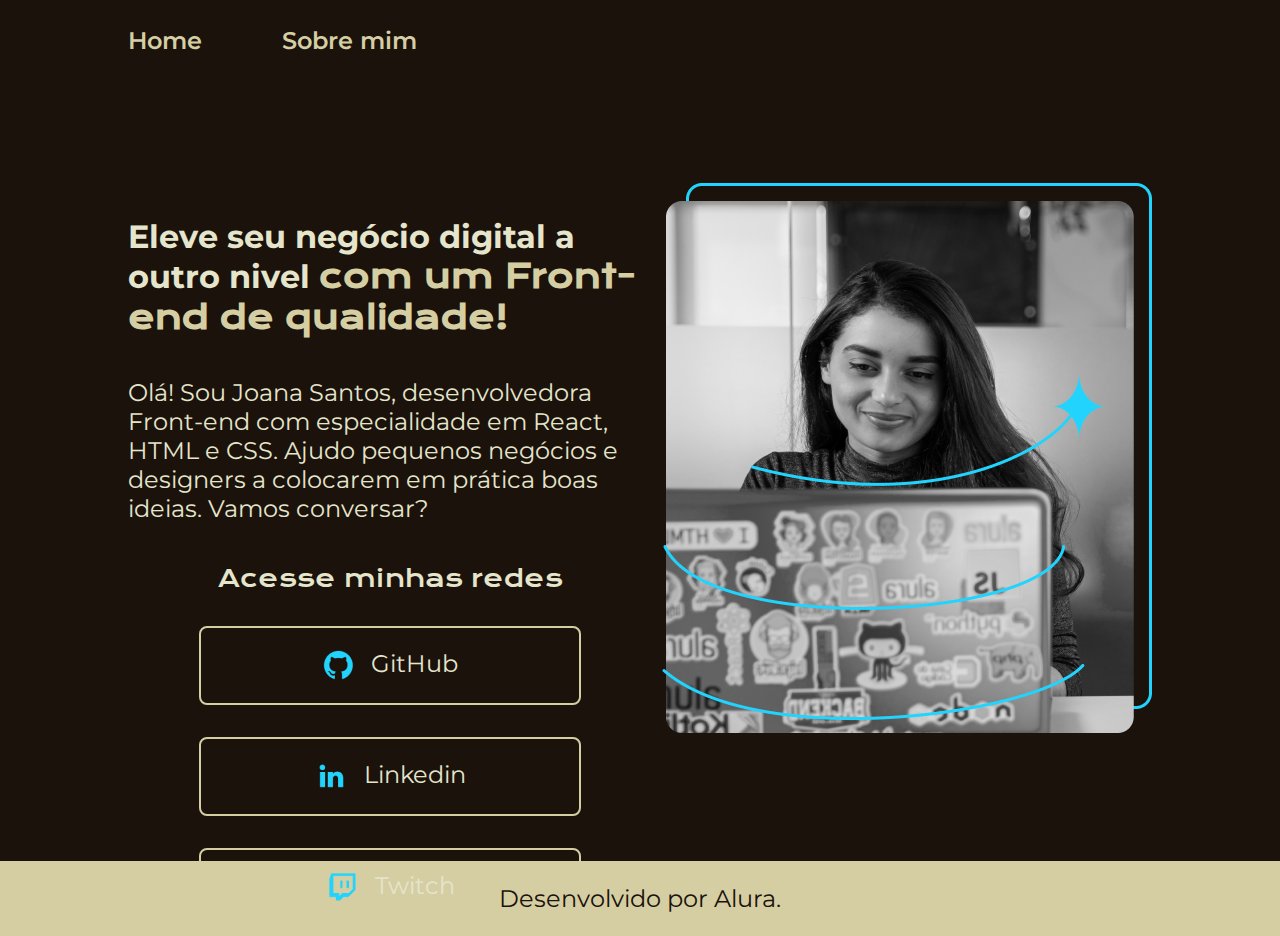
==== index.html @ 022c40b6 "Portifólio" ====
<!DOCTYPE html>
<html lang="pt-BR">
<head>
    <meta charset="UTF-8">
    <meta http-equiv="X-UA-Compatible" content="IE=edge">
    <meta name="viewport" content="width=device-width, initial-scale=1.0">
    <link rel="stylesheet" type="text/css" href="styles/style.css">
    <title>Portfolio</title>
</head>
<body>
    <header class="cabecalho">
        <nav class="cabecalho__menu">
            <a href="index.html" class="cabecalho__link" >Home</a>
            <a href="about.html" class="cabecalho__link" target="_blank">Sobre mim</a>
        </nav>
    </header>
    <main class="apresentacao">
        <section class="apresentacao__texto">
            <h1 class="apresentacao__titulo">Eleve seu negócio digital a outro nivel <b>com um Front-end de qualidade!</b></h1>
            <p class="apresentacao__paragrafo">Olá! Sou Joana Santos, desenvolvedora Front-end com especialidade em React, HTML e CSS. Ajudo pequenos negócios e designers a colocarem em prática boas ideias. Vamos conversar?</p>
            <div class="apresentacao__botoes">
                <h2 class="apresentacao__subtitulo">Acesse minhas redes</h2>
                <a href="#" class="apresentacao__botao" ><img src="img/github.png">GitHub</a>
                <a href="#" class="apresentacao__botao" ><img src="img/linkedin.png">Linkedin</a>
                <a href="#" class="apresentacao__botao" ><img src="img/twitch.png">Twitch</a>
            </div>
        </section>
        <img src="img/Imagem.png" alt="Logo Menina mexendo no computador" class="imagem_menina">
    </main>
    <footer class="rodape">
        <p>Desenvolvido por Alura.</p>
    </footer>
</body>
</html>
---- styles/style.css ----
@import url('https://fonts.googleapis.com/css2?family=Inter:wght@400;700&family=Krona+One&family=Noto+Sans:wght@400;700&family=Poppins:wght@300;400;500;700&display=swap');
@import url('https://fonts.googleapis.com/css2?family=Montserrat&display=swap');

:root{
    --Preto:#1A120B;
    --Branco:#E5E5CB;
    --Azul:#D5CEA3;
    --Cor-hover: #3C2A21;
    
    --Krona: 'Krona One', sans-serif;
    --Montserrat: 'Montserrat', sans-serif;
}
*{
    margin: 0;
    padding: 0;
}

body{
    /* height: 100vh; */
    box-sizing: border-box;
    background: var(--Preto);
    color: var(--Branco);
    font-family: var(--Montserrat);
}

.cabecalho{
    padding: 2% 0% 0% 10% ;
}
.cabecalho__menu{
    display: flex;
    gap: 80px;
}
.cabecalho__link{
    text-decoration: none;
    font-family: var(--Montserrat);
    color: var(--Azul);
    font-weight: 600;
    font-size: 24px;
}

.apresentacao{
    display: flex;
    align-items: center;
    justify-content: space-between;
    padding: 10%; 
    gap: 10px;
}

.apresentacao__texto{
    width: 615px;
    height: 482px;
    display: flex;
    flex-direction: column;
    gap: 40px;
}

.apresentacao__titulol{
    font-size: 36px;
    font-weight: 400;
    font-family:var(--Krona);
}
.apresentacao__titulo b{
    color: var(--Azul);
    font-family: var(--Krona);
}
.apresentacao__paragrafo{
    font-size: 24px;
    font-weight: 400;
}

.apresentacao__botoes{
    display: flex;
    flex-direction: column;
    justify-content: space-between;
    align-items: center;
    gap: 32px;
}

.apresentacao__subtitulo{
    font-family: var(--Krona);
    font-weight: 400;
    font-size: 24px;
}
.apresentacao__botao{
    color: var(--Branco);
    border: 2px solid var(--Azul);
    text-decoration: none;
    border-radius: 8px;
    text-align: center;
    padding: 21.5px 0;
    font-size: 24px;
    width: 378px;
    display: flex;
    justify-content: center;
    gap: 16px;
}
.apresentacao__botao:hover{
    background-color: var(--Cor-hover);
}

.rodape{
    background-color: var(--Azul);
    text-align: center;
    padding: 23px;
    color: var(--Preto);
    font-family: var(--Montserrat);
    font-weight: 400;
    font-size: 24px;
}
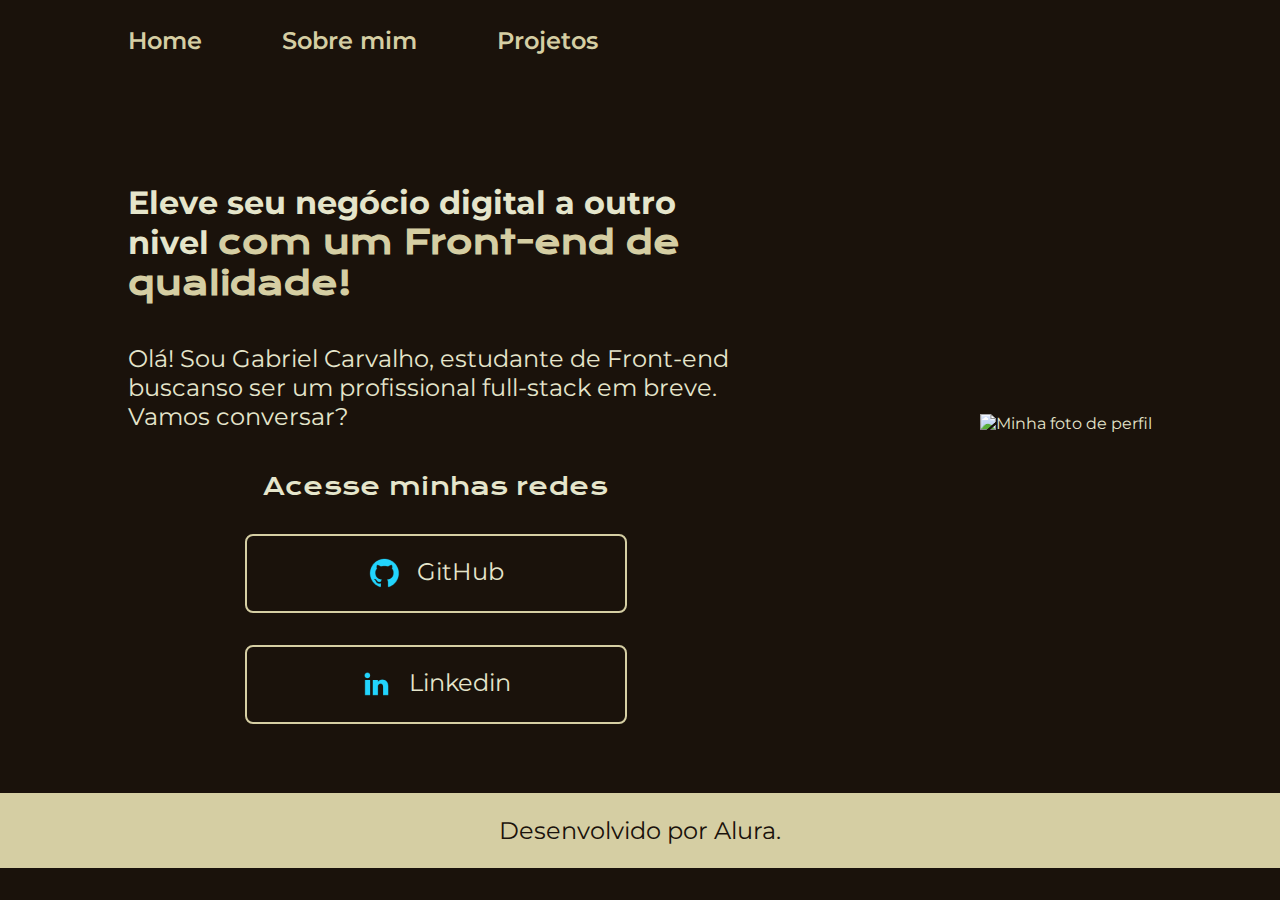
==== commit f952db9c: "2º Versão: Tornando meu portifolio pessoal" ====
--- a/index.html
+++ b/index.html
@@ -1,34 +1,41 @@
-<!DOCTYPE html>
-<html lang="pt-BR">
-<head>
-    <meta charset="UTF-8">
-    <meta http-equiv="X-UA-Compatible" content="IE=edge">
-    <meta name="viewport" content="width=device-width, initial-scale=1.0">
-    <link rel="stylesheet" type="text/css" href="styles/style.css">
-    <title>Portfolio</title>
-</head>
-<body>
-    <header class="cabecalho">
-        <nav class="cabecalho__menu">
-            <a href="index.html" class="cabecalho__link" >Home</a>
-            <a href="about.html" class="cabecalho__link" target="_blank">Sobre mim</a>
-        </nav>
-    </header>
-    <main class="apresentacao">
-        <section class="apresentacao__texto">
-            <h1 class="apresentacao__titulo">Eleve seu negócio digital a outro nivel <b>com um Front-end de qualidade!</b></h1>
-            <p class="apresentacao__paragrafo">Olá! Sou Joana Santos, desenvolvedora Front-end com especialidade em React, HTML e CSS. Ajudo pequenos negócios e designers a colocarem em prática boas ideias. Vamos conversar?</p>
-            <div class="apresentacao__botoes">
-                <h2 class="apresentacao__subtitulo">Acesse minhas redes</h2>
-                <a href="#" class="apresentacao__botao" ><img src="img/github.png">GitHub</a>
-                <a href="#" class="apresentacao__botao" ><img src="img/linkedin.png">Linkedin</a>
-                <a href="#" class="apresentacao__botao" ><img src="img/twitch.png">Twitch</a>
-            </div>
-        </section>
-        <img src="img/Imagem.png" alt="Logo Menina mexendo no computador" class="imagem_menina">
-    </main>
-    <footer class="rodape">
-        <p>Desenvolvido por Alura.</p>
-    </footer>
-</body>
+<!DOCTYPE html>
+<html lang="pt-BR">
+
+<head>
+    <meta charset="UTF-8">
+    <meta http-equiv="X-UA-Compatible" content="IE=edge">
+    <meta name="viewport" content="width=device-width, initial-scale=1.0">
+    <link rel="stylesheet" type="text/css" href="styles/style.css">
+    <title>Portfolio</title>
+</head>
+
+<body>
+    <header class="cabecalho">
+        <nav class="cabecalho__menu">
+            <a href="index.html" class="cabecalho__link">Home</a>
+            <a href="about.html" class="cabecalho__link" target="_blank">Sobre mim</a>
+            <a href="" class="cabecalho__link">Projetos</a>
+        </nav>
+    </header>
+    <main class="apresentacao">
+        <section class="apresentacao__texto">
+            <h1 class="apresentacao__titulo">Eleve seu negócio digital a outro nivel <b>com um Front-end de
+                    qualidade!</b></h1>
+            <p class="apresentacao__paragrafo">Olá! Sou Gabriel Carvalho, estudante de Front-end buscanso ser um
+                profissional full-stack em breve. Vamos conversar?</p>
+            <div class="apresentacao__botoes">
+                <h2 class="apresentacao__subtitulo">Acesse minhas redes</h2>
+                <a href="https://github.com/GabrielCarvalhoDev" class="apresentacao__botao"><img
+                        src="img/github.png">GitHub</a>
+                <a href="https://www.linkedin.com/in/gabriel-carvalho-80a5a4198/" class="apresentacao__botao"><img
+                        src="img/linkedin.png">Linkedin</a>
+            </div>
+        </section>
+        <img src="img/" alt="Minha foto de perfil" class="Minha foto de perfil">
+    </main>
+    <footer class="rodape">
+        <p>Desenvolvido por Alura.</p>
+    </footer>
+</body>
+
 </html>--- a/styles/style.css
+++ b/styles/style.css
@@ -1,109 +1,109 @@
-@import url('https://fonts.googleapis.com/css2?family=Inter:wght@400;700&family=Krona+One&family=Noto+Sans:wght@400;700&family=Poppins:wght@300;400;500;700&display=swap');
-@import url('https://fonts.googleapis.com/css2?family=Montserrat&display=swap');
-
-:root{
-    --Preto:#1A120B;
-    --Branco:#E5E5CB;
-    --Azul:#D5CEA3;
-    --Cor-hover: #3C2A21;
-    
-    --Krona: 'Krona One', sans-serif;
-    --Montserrat: 'Montserrat', sans-serif;
-}
-*{
-    margin: 0;
-    padding: 0;
-}
-
-body{
-    /* height: 100vh; */
-    box-sizing: border-box;
-    background: var(--Preto);
-    color: var(--Branco);
-    font-family: var(--Montserrat);
-}
-
-.cabecalho{
-    padding: 2% 0% 0% 10% ;
-}
-.cabecalho__menu{
-    display: flex;
-    gap: 80px;
-}
-.cabecalho__link{
-    text-decoration: none;
-    font-family: var(--Montserrat);
-    color: var(--Azul);
-    font-weight: 600;
-    font-size: 24px;
-}
-
-.apresentacao{
-    display: flex;
-    align-items: center;
-    justify-content: space-between;
-    padding: 10%; 
-    gap: 10px;
-}
-
-.apresentacao__texto{
-    width: 615px;
-    height: 482px;
-    display: flex;
-    flex-direction: column;
-    gap: 40px;
-}
-
-.apresentacao__titulol{
-    font-size: 36px;
-    font-weight: 400;
-    font-family:var(--Krona);
-}
-.apresentacao__titulo b{
-    color: var(--Azul);
-    font-family: var(--Krona);
-}
-.apresentacao__paragrafo{
-    font-size: 24px;
-    font-weight: 400;
-}
-
-.apresentacao__botoes{
-    display: flex;
-    flex-direction: column;
-    justify-content: space-between;
-    align-items: center;
-    gap: 32px;
-}
-
-.apresentacao__subtitulo{
-    font-family: var(--Krona);
-    font-weight: 400;
-    font-size: 24px;
-}
-.apresentacao__botao{
-    color: var(--Branco);
-    border: 2px solid var(--Azul);
-    text-decoration: none;
-    border-radius: 8px;
-    text-align: center;
-    padding: 21.5px 0;
-    font-size: 24px;
-    width: 378px;
-    display: flex;
-    justify-content: center;
-    gap: 16px;
-}
-.apresentacao__botao:hover{
-    background-color: var(--Cor-hover);
-}
-
-.rodape{
-    background-color: var(--Azul);
-    text-align: center;
-    padding: 23px;
-    color: var(--Preto);
-    font-family: var(--Montserrat);
-    font-weight: 400;
-    font-size: 24px;
+@import url('https://fonts.googleapis.com/css2?family=Inter:wght@400;700&family=Krona+One&family=Noto+Sans:wght@400;700&family=Poppins:wght@300;400;500;700&display=swap');
+@import url('https://fonts.googleapis.com/css2?family=Montserrat&display=swap');
+
+:root{
+    --Preto:#1A120B;
+    --Branco:#E5E5CB;
+    --Azul:#D5CEA3;
+    --Cor-hover: #3C2A21;
+    
+    --Krona: 'Krona One', sans-serif;
+    --Montserrat: 'Montserrat', sans-serif;
+}
+*{
+    margin: 0;
+    padding: 0;
+}
+
+body{
+    /* height: 100vh; */
+    box-sizing: border-box;
+    background: var(--Preto);
+    color: var(--Branco);
+    font-family: var(--Montserrat);
+}
+
+.cabecalho{
+    padding: 2% 0% 0% 10% ;
+}
+.cabecalho__menu{
+    display: flex;
+    gap: 80px;
+}
+.cabecalho__link{
+    text-decoration: none;
+    font-family: var(--Montserrat);
+    color: var(--Azul);
+    font-weight: 600;
+    font-size: 24px;
+}
+
+.apresentacao{
+    display: flex;
+    align-items: center;
+    justify-content: space-between;
+    padding: 10%; 
+    gap: 10px;
+}
+
+.apresentacao__texto{
+    width: 615px;
+    height: 482px;
+    display: flex;
+    flex-direction: column;
+    gap: 40px;
+}
+
+.apresentacao__titulol{
+    font-size: 36px;
+    font-weight: 400;
+    font-family:var(--Krona);
+}
+.apresentacao__titulo b{
+    color: var(--Azul);
+    font-family: var(--Krona);
+}
+.apresentacao__paragrafo{
+    font-size: 24px;
+    font-weight: 400;
+}
+
+.apresentacao__botoes{
+    display: flex;
+    flex-direction: column;
+    justify-content: space-between;
+    align-items: center;
+    gap: 32px;
+}
+
+.apresentacao__subtitulo{
+    font-family: var(--Krona);
+    font-weight: 400;
+    font-size: 24px;
+}
+.apresentacao__botao{
+    color: var(--Branco);
+    border: 2px solid var(--Azul);
+    text-decoration: none;
+    border-radius: 8px;
+    text-align: center;
+    padding: 21.5px 0;
+    font-size: 24px;
+    width: 378px;
+    display: flex;
+    justify-content: center;
+    gap: 16px;
+}
+.apresentacao__botao:hover{
+    background-color: var(--Cor-hover);
+}
+
+.rodape{
+    background-color: var(--Azul);
+    text-align: center;
+    padding: 23px;
+    color: var(--Preto);
+    font-family: var(--Montserrat);
+    font-weight: 400;
+    font-size: 24px;
 }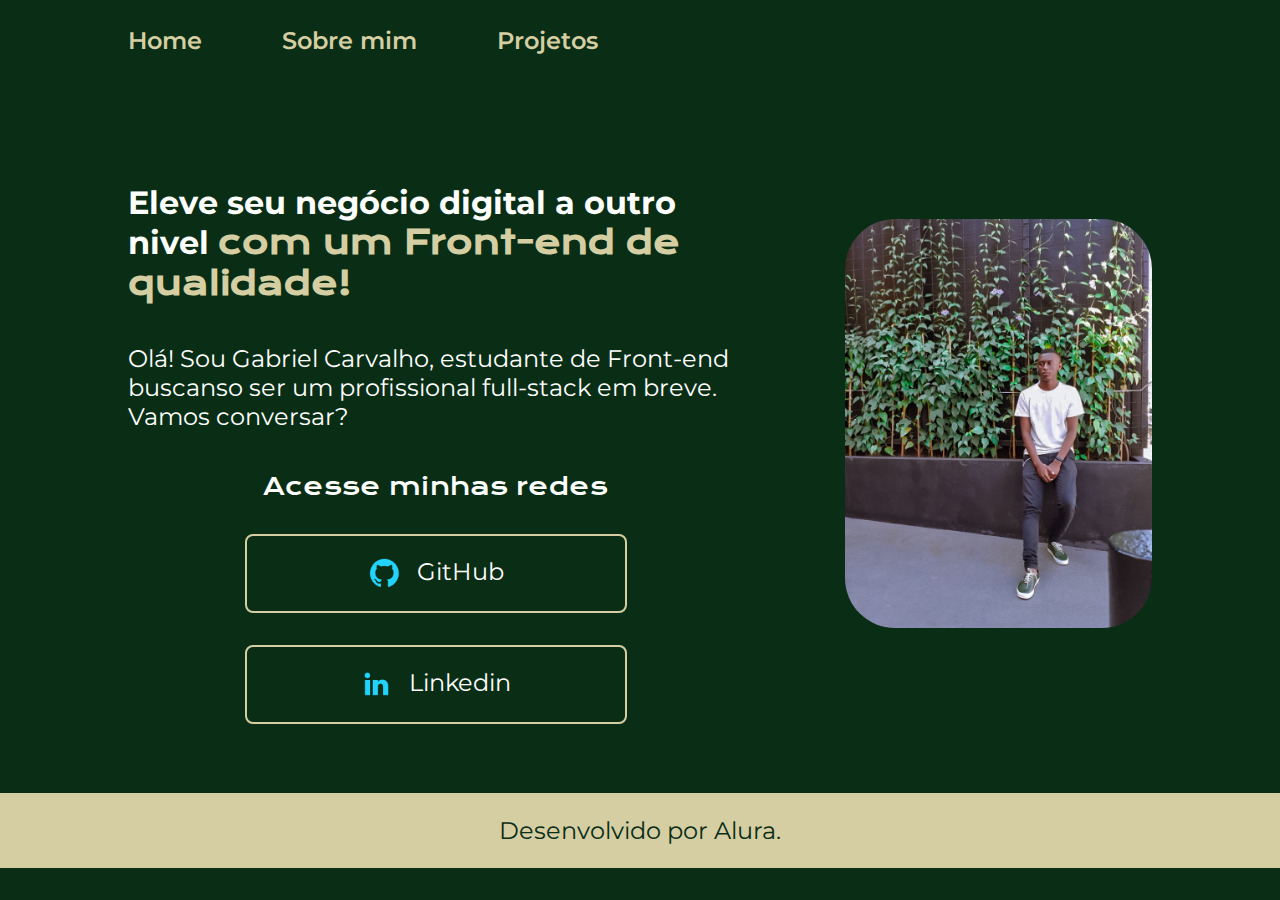
==== commit 29a14399: "Subindo imagem e alterando paleta de cores" ====
--- a/index.html
+++ b/index.html
@@ -31,7 +31,7 @@
                         src="img/linkedin.png">Linkedin</a>
             </div>
         </section>
-        <img src="img/" alt="Minha foto de perfil" class="Minha foto de perfil">
+        <img src="img/20200808_130456.jpg" alt="Minha foto de perfil" class="imagem_menina">
     </main>
     <footer class="rodape">
         <p>Desenvolvido por Alura.</p>
--- a/styles/style.css
+++ b/styles/style.css
@@ -2,11 +2,10 @@
 @import url('https://fonts.googleapis.com/css2?family=Montserrat&display=swap');
 
 :root{
-    --Preto:#1A120B;
-    --Branco:#E5E5CB;
+    --Preto:#092d15;
+    --Branco:#ffffff;
     --Azul:#D5CEA3;
-    --Cor-hover: #3C2A21;
-    
+    --Cor-hover:#dfaba0;
     --Krona: 'Krona One', sans-serif;
     --Montserrat: 'Montserrat', sans-serif;
 }
@@ -106,4 +105,10 @@
     font-family: var(--Montserrat);
     font-weight: 400;
     font-size: 24px;
+}
+
+.imagem_menina{
+    width: 30%;
+    border-radius: 50px;
+    align-items: center;
 }